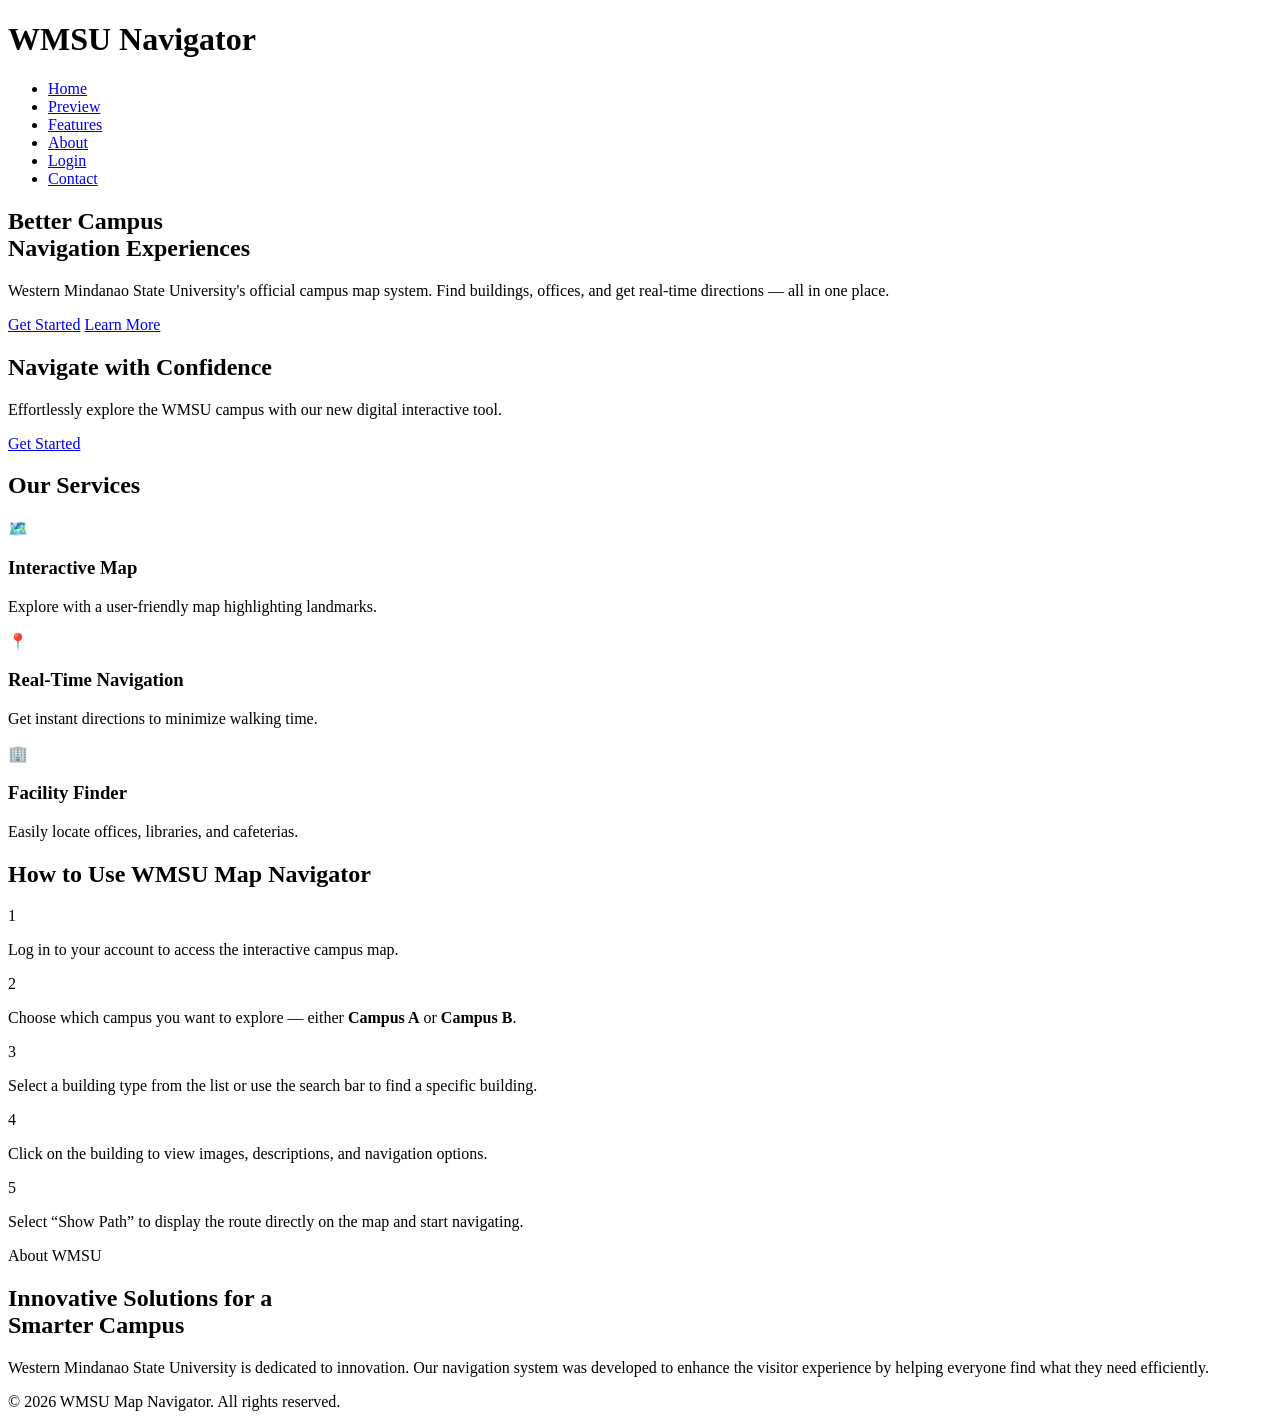
==== index.html @ da8522c4 "Rename Landing-Page.html to index.html" ====
<!DOCTYPE html>
<html lang="en">
<head>
    <meta charset="UTF-8" />
    <meta name="viewport" content="width=device-width, initial-scale=1.0" />
    <title>WMSU Map Navigator | Landing Page</title>
    <link href="https://fonts.googleapis.com/css2?family=Montserrat:wght@400;700;800&display=swap" rel="stylesheet" />
    <link rel="stylesheet" href="../assets/css/Landing-Page.css" />
</head>
<body>

<header class="navbar">
    <div class="nav-container">
        <h1 class="logo">WMSU Navigator</h1>
        <nav>
            <ul>
                <li><a href="#home" class="active">Home</a></li>
                <li><a href="../html/Preview.html">Preview</a></li>
                <li><a href="#features">Features</a></li>
                <li><a href="#about">About</a></li>
                <li><a href="../html/Login-Page.html">Login</a></li>
                <li><a href="../html/Contacts.html">Contact</a></li>
            </ul>
        </nav>
    </div>
</header>

<section class="hero" id="home">
    <div class="hero-overlay"></div>
    <div class="hero-content">
        <h1>Better Campus <br><span>Navigation Experiences</span></h1>
        <p>Western Mindanao State University's official campus map system. Find buildings, offices, and get real-time directions — all in one place.</p>
        <div class="hero-btns">
            <a href="../html/Login-Page.html" class="btn btn-red">Get Started</a>
            <a href="#about" class="btn btn-outline">Learn More</a>
        </div>
    </div>
</section>

<section class="red-bar">
    <div class="bar-content">
        <h2>Navigate with Confidence</h2>
        <p>Effortlessly explore the WMSU campus with our new digital interactive tool.</p>
        <a href="../html/Fillout-Form.htm" class="btn btn-white">Get Started</a>
    </div>
</section>

<section id="features" class="features">
    <div class="section-header">
        <h2>Our Services</h2>
    </div>
    <div class="cards-container">
        <div class="card">
            <div class="icon">🗺️</div>
            <h3>Interactive Map</h3>
            <p>Explore with a user-friendly map highlighting landmarks.</p>
        </div>
        <div class="card">
            <div class="icon">📍</div>
            <h3>Real-Time Navigation</h3>
            <p>Get instant directions to minimize walking time.</p>
        </div>
        <div class="card">
            <div class="icon">🏢</div>
            <h3>Facility Finder</h3>
            <p>Easily locate offices, libraries, and cafeterias.</p>
        </div>
    </div>
</section>

<section id="how-to-use" class="how-to-use">
    <div class="section-header">
        <h2>How to Use WMSU Map Navigator</h2>
    </div>
    <div class="steps-container">
        <div class="step">
            <span class="step-number">1</span>
            <p>Log in to your account to access the interactive campus map.</p>
        </div>
        <div class="step">
            <span class="step-number">2</span>
            <p>Choose which campus you want to explore — either <strong>Campus A</strong> or <strong>Campus B</strong>.</p>
        </div>
        <div class="step">
            <span class="step-number">3</span>
            <p>Select a building type from the list or use the search bar to find a specific building.</p>
        </div>
        <div class="step">
            <span class="step-number">4</span>
            <p>Click on the building to view images, descriptions, and navigation options.</p>
        </div>
        <div class="step">
            <span class="step-number">5</span>
            <p>Select “Show Path” to display the route directly on the map and start navigating.</p>
        </div>
    </div>
</section>

<section id="about" class="about-split">
    <div class="about-text">
        <span class="sub-label">About WMSU</span>
        <h2>Innovative Solutions for a <br><span>Smarter Campus</span></h2>
        <p>Western Mindanao State University is dedicated to innovation. Our navigation system was developed to enhance the visitor experience by helping everyone find what they need efficiently.</p>
    </div>
</section>


<footer>
    <p>&copy; 2026 WMSU Map Navigator. All rights reserved.</p>
</footer>

</body>
</html>
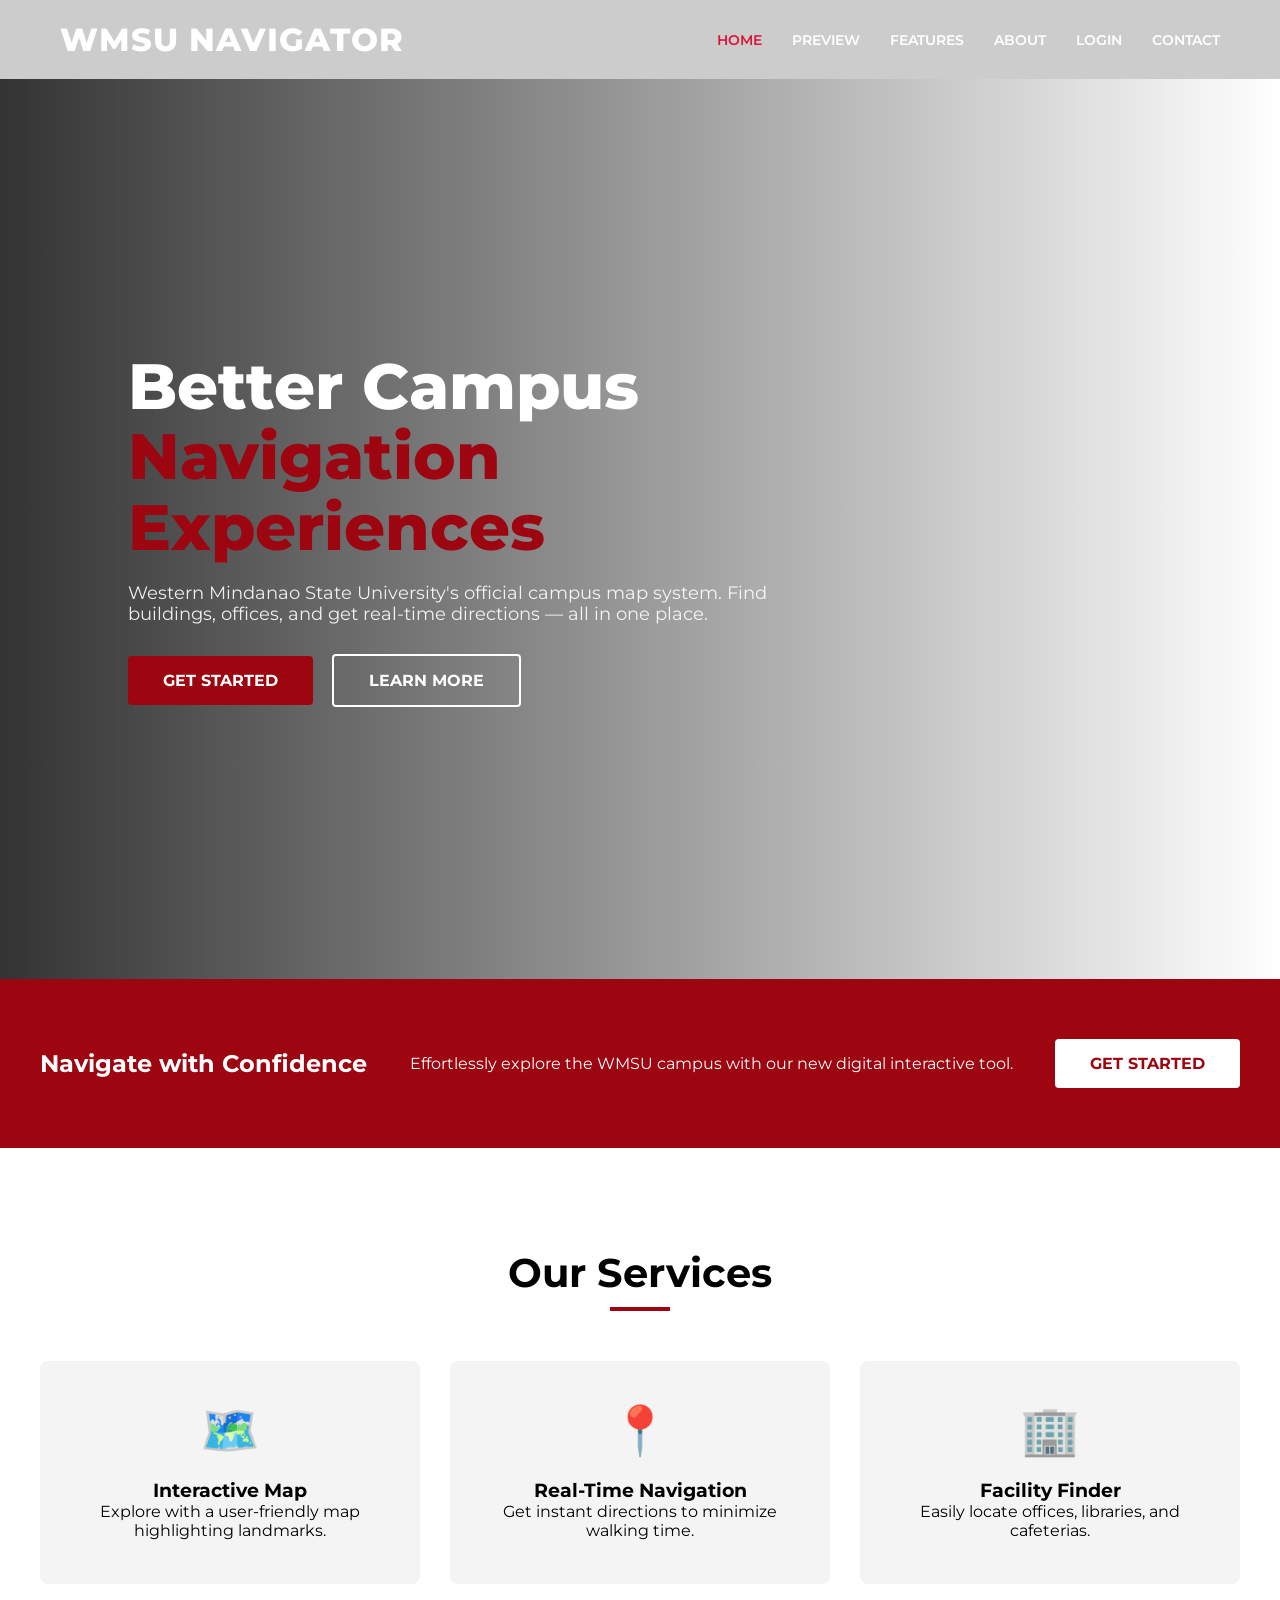
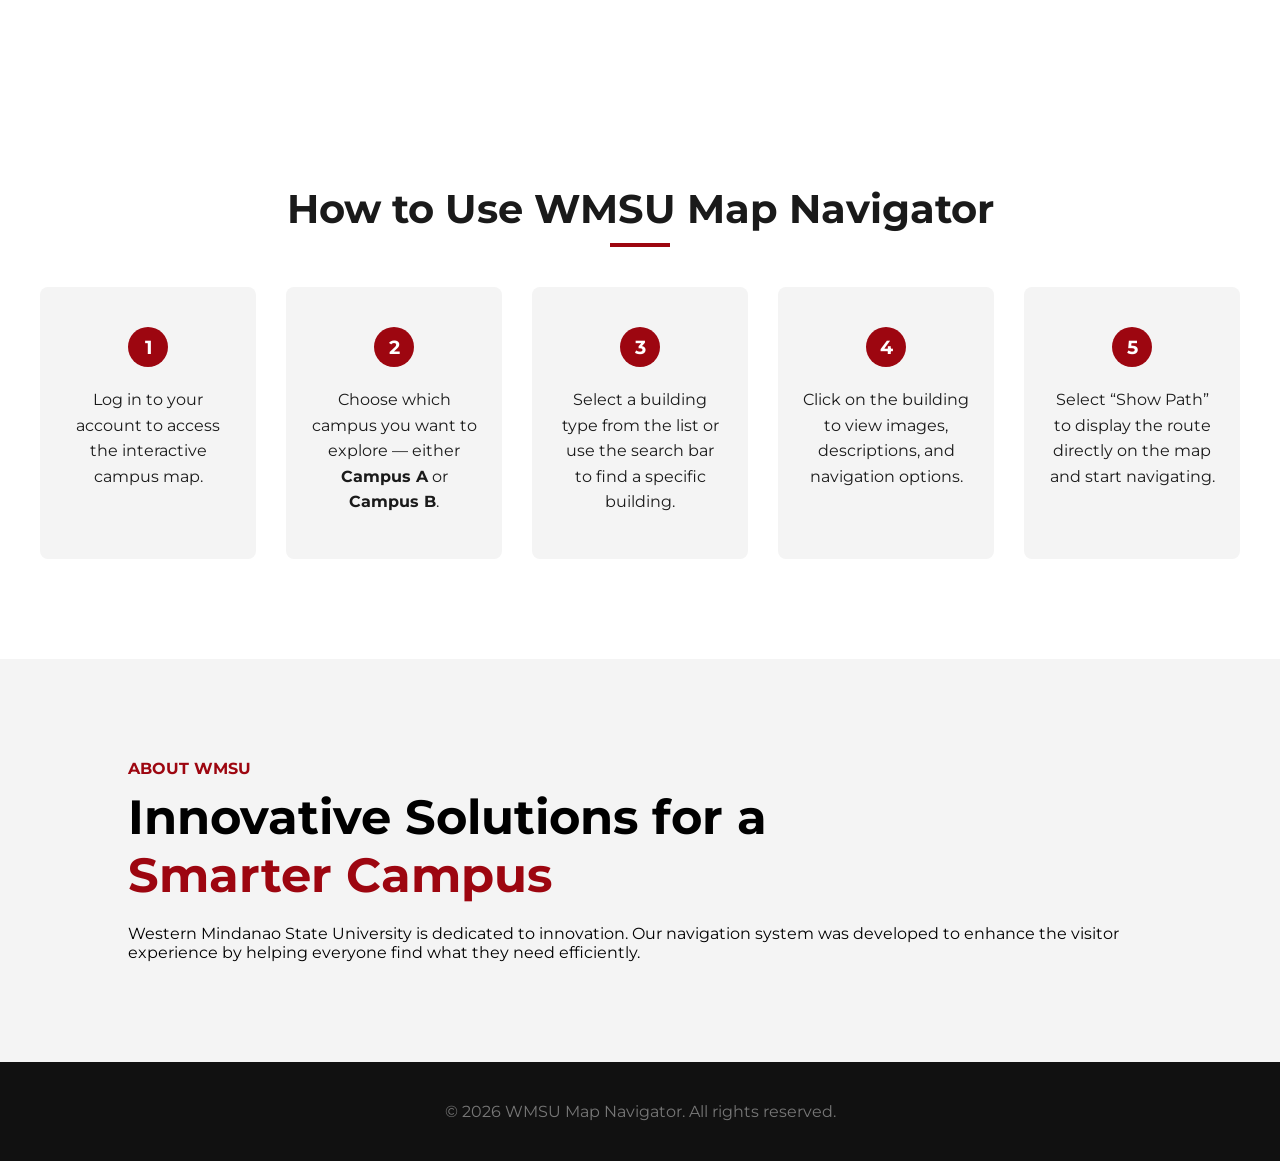
==== commit 7741f62b: "Update index.html" ====
--- a/index.html
+++ b/index.html
@@ -5,7 +5,7 @@
     <meta name="viewport" content="width=device-width, initial-scale=1.0" />
     <title>WMSU Map Navigator | Landing Page</title>
     <link href="https://fonts.googleapis.com/css2?family=Montserrat:wght@400;700;800&display=swap" rel="stylesheet" />
-    <link rel="stylesheet" href="../assets/css/Landing-Page.css" />
+    <link rel="stylesheet" href="Landing-Page.css" />
 </head>
 <body>
 
--- a/Landing-Page.css
+++ b/Landing-Page.css
@@ -0,0 +1,214 @@
+:root {
+    --crimson: #9d0610;
+    --dark-crimson: #7a040b;
+    --white: #ffffff;
+    --gray: #f4f4f4;
+    --text-dark: #1a1a1a;
+}
+
+* {
+    margin: 0;
+    padding: 0;
+    box-sizing: border-box;
+    font-family: 'Montserrat', sans-serif;
+}
+
+html { scroll-behavior: smooth; }
+
+/* Navbar - High Contrast */
+.navbar {
+    position: sticky;
+    top: 0;
+    width: 100%;
+    z-index: 1000;
+    padding: 20px 0;
+    background: rgba(0,0,0,0.2);
+}
+
+.nav-container {
+    max-width: 1200px;
+    margin: 0 auto;
+    display: flex;
+    justify-content: space-between;
+    align-items: center;
+    padding: 0 20px;
+}
+
+.logo { color: var(--white); font-weight: 800; text-transform: uppercase; letter-spacing: 1px; }
+
+nav ul { display: flex; list-style: none; gap: 30px; }
+
+nav ul li a {
+    color: var(--white);
+    text-decoration: none;
+    font-weight: 600;
+    font-size: 0.9rem;
+    text-transform: uppercase;
+}
+
+.active {
+    color: crimson;
+}
+
+/* Hero Section */
+.hero {
+    height: 100vh;
+    background: url('../images/CTE.png') no-repeat center center/cover;
+    display: flex;
+    align-items: center;
+    padding: 0 10%;
+    position: relative;
+    color: var(--white);
+}
+
+.hero-overlay {
+    position: absolute;
+    top: 0; left: 0; width: 100%; height: 100%;
+    background: linear-gradient(to right, rgba(0,0,0,0.8), transparent);
+}
+
+.hero-content { position: relative; max-width: 700px; }
+
+.hero-content h1 { font-size: 4rem; font-weight: 800; line-height: 1.1; margin-bottom: 20px; }
+
+.hero-content span { color: var(--crimson); }
+
+.hero-content p { font-size: 1.1rem; margin-bottom: 30px; opacity: 0.9; }
+
+/* Buttons */
+.btn {
+    padding: 15px 35px;
+    text-decoration: none;
+    font-weight: 700;
+    text-transform: uppercase;
+    border-radius: 4px;
+    display: inline-block;
+    transition: 0.3s;
+}
+
+.btn-red { background: var(--crimson); color: var(--white); margin-right: 15px; }
+
+.btn-outline { border: 2px solid var(--white); color: var(--white); }
+
+.btn-white { background: var(--white); color: var(--crimson); }
+
+.btn:hover { transform: translateY(-3px); opacity: 0.9; }
+
+/* Red Banner Bar (From Screenshot) */
+.red-bar {
+    background: var(--crimson);
+    padding: 60px 20px;
+    color: var(--white);
+}
+
+.bar-content {
+    max-width: 1200px;
+    margin: 0 auto;
+    display: flex;
+    justify-content: space-between;
+    align-items: center;
+    flex-wrap: wrap;
+    gap: 20px;
+}
+
+/* Features Grid */
+.features { padding: 100px 20px; background: var(--white); text-align: center; }
+
+.section-header h2 { font-size: 2.5rem; margin-bottom: 50px; position: relative; }
+
+.section-header h2::after {
+    content: ''; display: block; width: 60px; height: 4px; background: var(--crimson);
+    margin: 10px auto;
+}
+
+.cards-container {
+    display: grid;
+    grid-template-columns: repeat(auto-fit, minmax(300px, 1fr));
+    gap: 30px;
+    max-width: 1200px;
+    margin: 0 auto;
+}
+
+.card {
+    padding: 40px;
+    background: var(--gray);
+    border-radius: 8px;
+    transition: 0.3s;
+    border-bottom: 4px solid transparent;
+}
+
+.card:hover { border-bottom: 4px solid var(--crimson); transform: translateY(-10px); }
+
+.card .icon { font-size: 3rem; margin-bottom: 20px; }
+
+/* About Section Split */
+.about-split { padding: 100px 10%; background: var(--gray); }
+
+.sub-label { color: var(--crimson); font-weight: 700; text-transform: uppercase; display: block; margin-bottom: 10px; }
+
+.about-text h2 { font-size: 3rem; margin-bottom: 20px; }
+
+.about-text span { color: var(--crimson); }
+
+footer { background: #111; color: #777; padding: 40px; text-align: center; }
+
+/* How-to-Use Section */
+.how-to-use {
+    background: var(--white);
+    padding: 100px 20px;
+    text-align: center;
+}
+
+.how-to-use .section-header h2 {
+    font-size: 2.5rem;
+    margin-bottom: 40px;
+    color: var(--text-dark);
+}
+
+.steps-container {
+    max-width: 1200px;
+    margin: 0 auto;
+    display: grid;
+    grid-template-columns: repeat(auto-fit, minmax(200px, 1fr));
+    gap: 30px;
+}
+
+.step {
+    background: var(--gray);
+    padding: 40px 25px;
+    border-radius: 8px;
+    text-align: center;
+    display: flex;
+    flex-direction: column;
+    align-items: center;
+    gap: 20px;
+    transition: all 0.3s ease;
+    border-bottom: 4px solid transparent;
+}
+
+.step:hover {
+    transform: translateY(-10px);
+    border-bottom: 4px solid var(--crimson);
+    box-shadow: 0 10px 30px rgba(0,0,0,0.1);
+}
+
+.step-number {
+    background: var(--crimson);
+    color: var(--white);
+    font-weight: 700;
+    font-size: 1.2rem;
+    width: 40px;
+    height: 40px;
+    border-radius: 50%;
+    display: flex;
+    align-items: center;
+    justify-content: center;
+    flex-shrink: 0;
+}
+
+.step p {
+    margin: 0;
+    font-size: 1rem;
+    color: var(--text-dark);
+    line-height: 1.6;
+}
